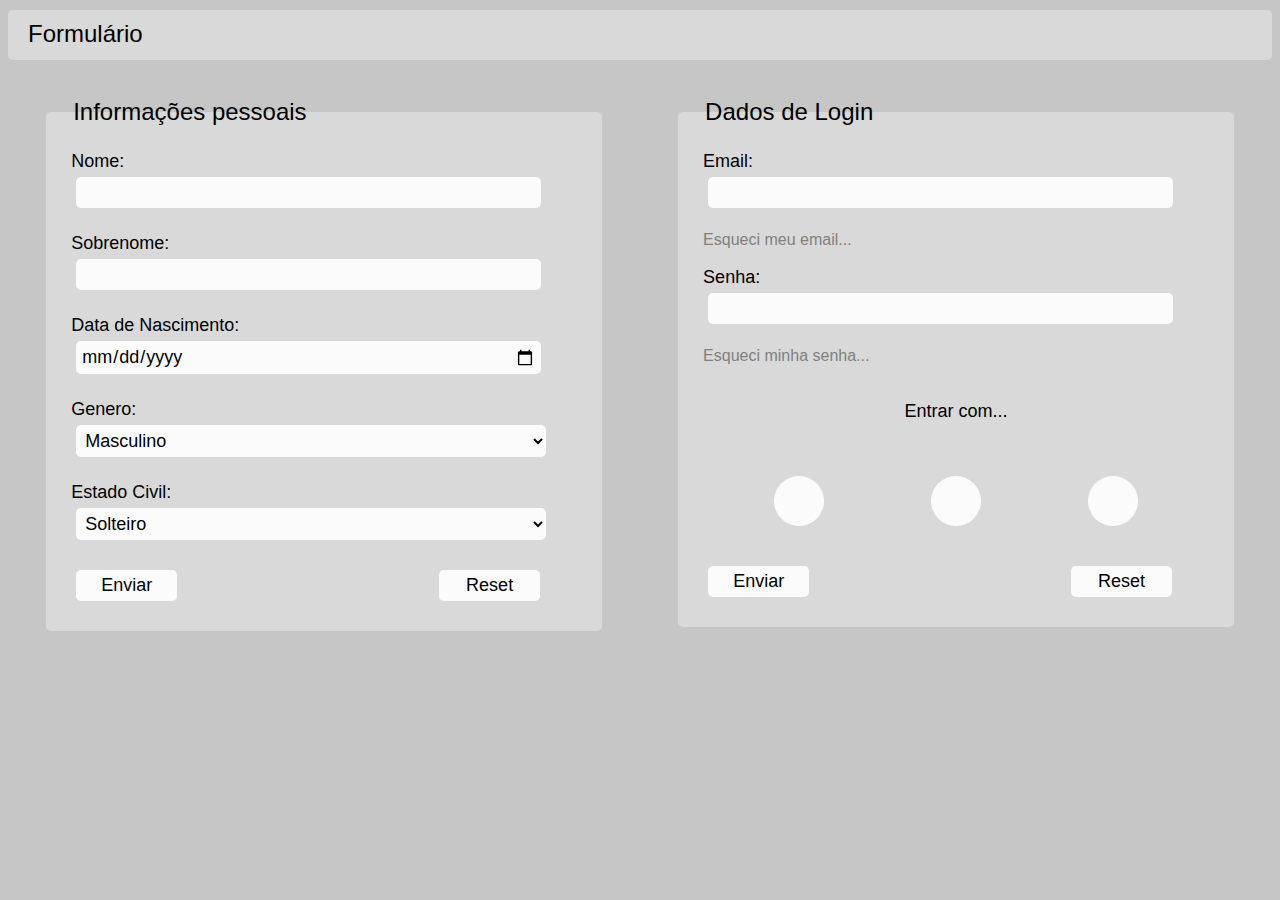
==== index.html @ 8f43b794 "paginas de index" ====
<!DOCTYPE html>
<html lang="en">

<head>
    <meta charset="UTF-8">
    <meta http-equiv="X-UA-Compatible" content="IE=edge">
    <meta name="viewport" content="width=device-width, initial-scale=1.0">
    <title>Document</title>
    <link rel="stylesheet" href="style.css">
</head>

<body>
    <header class="bloco">
        <div class="texto">
            <a href="" class="formatacao">Formulário</a>
        </div>
    </header>
    <main>
        <div class="InfoPessoal">
            <form action="#" method="post">
                <fieldset class="blocoForms" style="border: #C6C6C6;">
                    <legend class="formatacao">Informações pessoais</legend>
    
                    <div id="inputsContainer">
                        <div class="inputContainer" id="nomeInputContainer">
                            <label for="Nome" class="formatacaoImput">Nome:</label>
                            <input class="decoracao formatacaoImput" type="text" id="Nome" required>
                        </div>
                        <div class="inputContainer" id="sobrenomeInputContainer">
                            <label for="Sobrenome" class="formatacaoImput">Sobrenome:</label>
                            <input class="decoracao formatacaoImput" type="text" id="Sobrenome" required>
                        </div>
                        <div class="inputContainer" id="dataInputContainer">
                            <label for="Data" class="formatacaoImput">Data de Nascimento:</label>
                            <input class="decoracao formatacaoImput" type="date" id="Data" required>
                        </div>
                        <div class="inputContainer" id="generoInputContainer">
                            <label for="Genero" class="formatacaoImput">Genero:</label>
                            <select class="decoracao formatacaoImput select" id="Genero" required>
                                <option value="1">Masculino</option>
                                <option value="2">Feminino</option>
                                <option value="3">Outro</option>
                            </select>
                        </div>
                        <div class="inputContainer" id="estadoInputContainer">
                            <label for="Estado" class="formatacaoImput">Estado Civil:</label>
                            <select class="decoracao formatacaoImput select" id="Estado" required>
                                <option value="1">Solteiro</option>
                                <option value="2">Casado</option>
                                <option value="3">Namorando</option>
                            </select>
                        </div>
                    </div>
                    <input class="decoracao formatacaoImput" id="Enviar" type="submit" value="Enviar">
                    <input class="decoracao formatacaoImput" id="Reset" type="reset">
                </fieldset>
            </form>
        </div>
        <div class="DadosDeLogin">
            <form action="#" method="post">
                <fieldset class="blocoForms" style="border: #C6C6C6;">
                    <legend class="formatacao">Dados de Login</legend>
                    <label for="Email" class="formatacaoImput">Email:</label>
                    <input class="decoracao formatacaoImput" type="text" id="Email" required><br><br>
                    <a href="" class="Esqueci">Esqueci meu email...</a><br><br>
                    <label for="Senha" class="formatacaoImput">Senha:</label>
                    <input class="decoracao formatacaoImput" type="password" id="Senha" required><br><br>
                    <a href="" class="Esqueci">Esqueci minha senha...</a><br><br>
                    <p class="Entrar formatacaoImput">Entrar com...</p>
                    <div id="buttonsContainer">
                        <button><img src="" alt=""></button>
                        <button><img src="" alt=""></button>
                        <button><img src="" alt=""></button>
                    </div>
                    <input class="decoracao formatacaoImput" id="Enviar" type="submit" value="Enviar">
                    <input class="decoracao formatacaoImput" id="Reset" type="reset">
                </fieldset>
            </form>
        </div>
    </main>
</body>

</html>
---- style.css ----
body{
            background-color: #C6C6C6;
        }
        .bloco{
            background-color: #D9D9D9;
            height: 50px;
            border-radius: 5px;
        }
        .blocoForms{
            background-color: #D9D9D9;
            border-radius: 5px;
            width: 40%;
            margin: 3%;
            padding: 2%;
            float: left;
        }
        a{
            text-decoration: none;
            color: black;
        }
        .formatacao{
            font-family: Arial, Helvetica, sans-serif ;
            font-size: x-large;
        }
        .texto{
            margin: 10px;
            padding: 10px;
        }
        .decoracao{
            width: 90%;
            padding: 5px;
            margin: 5px;
            border-radius: 5px;
            border: #FBFBFB;
            background-color: #FBFBFB;
            
        }
        .select{
            width: 93%;
        }
        .formatacaoImput{
            font-family: Arial, Helvetica, sans-serif ;
            font-size: large;    
        }
        #Enviar{
            width: 20%;
        }
        #Reset{
            margin-left: 50%;
            width: 20%;
        }
        .Esqueci{
            color: grey;
            font-family: Arial, Helvetica, sans-serif;       
        }
        .Esqueci:hover{
            text-decoration: underline;
        }
        button{
            margin: 7%;
            height: 50px;
            width: 50px;
            border-radius: 100%;
            border: #FBFBFB;
            background-color: #FBFBFB;
        }
        .Entrar{
            text-align: center;
        }

        #buttonsContainer{
            display: flex;
            justify-content: space-evenly;
            align-items: center;
        }
        #inputsContainer{
            display: flex;
            flex-direction: column;
        }
        .inputContainer{
            margin-bottom: 20px;
        }
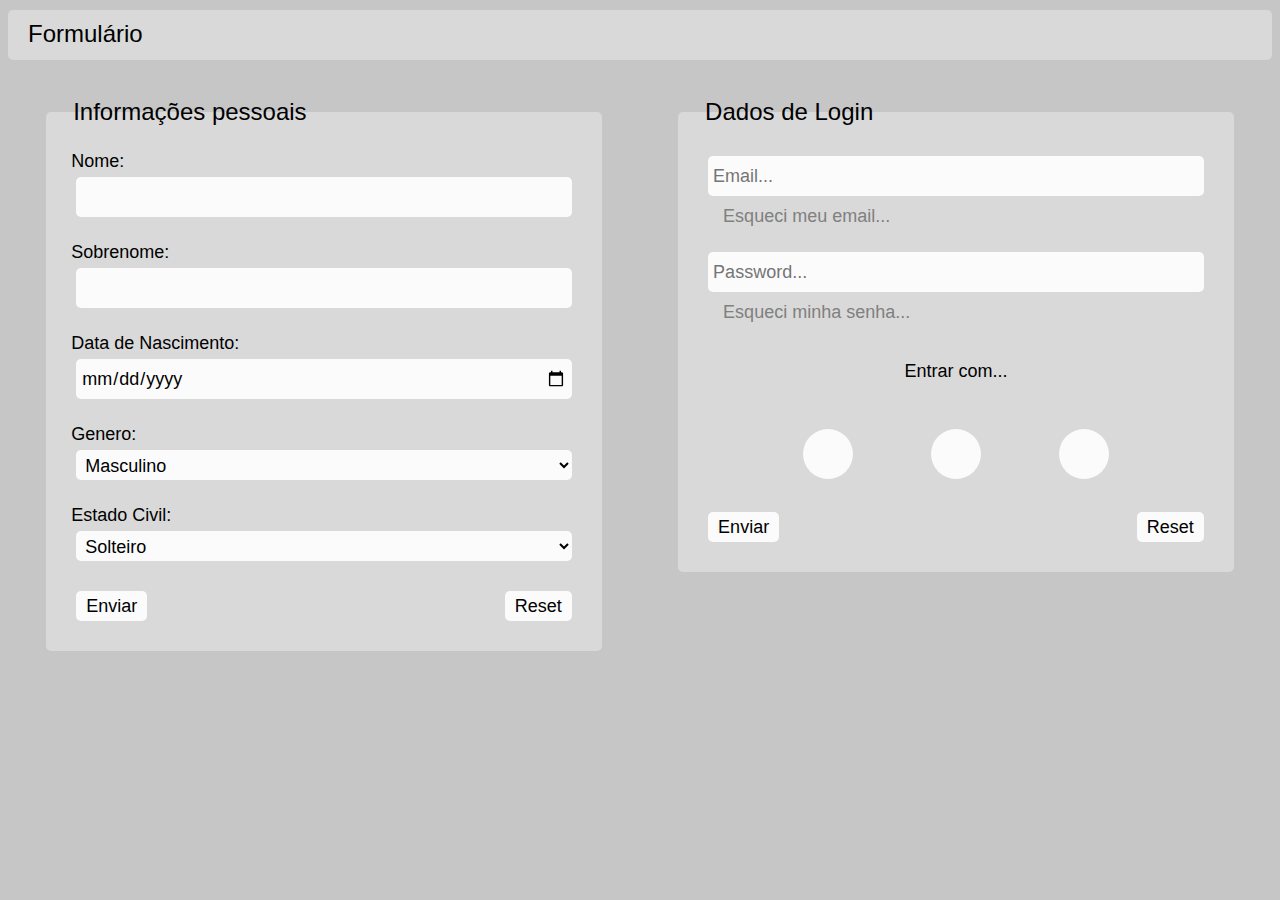
==== commit 7469eb4c: "Mudanças no html" ====
--- a/index.html
+++ b/index.html
@@ -16,43 +16,45 @@
         </div>
     </header>
     <main>
-        <div class="InfoPessoal">
+        <div class="" id="InfoPessoal">
             <form action="#" method="post">
                 <fieldset class="blocoForms" style="border: #C6C6C6;">
                     <legend class="formatacao">Informações pessoais</legend>
-    
+
                     <div id="inputsContainer">
                         <div class="inputContainer" id="nomeInputContainer">
-                            <label for="Nome" class="formatacaoImput">Nome:</label>
-                            <input class="decoracao formatacaoImput" type="text" id="Nome" required>
+                            <label for="Nome">Nome:</label>
+                            <input class="input" type="text" id="Nome" required>
                         </div>
                         <div class="inputContainer" id="sobrenomeInputContainer">
-                            <label for="Sobrenome" class="formatacaoImput">Sobrenome:</label>
-                            <input class="decoracao formatacaoImput" type="text" id="Sobrenome" required>
+                            <label for="Sobrenome">Sobrenome:</label>
+                            <input class="input" type="text" id="Sobrenome" required>
                         </div>
                         <div class="inputContainer" id="dataInputContainer">
-                            <label for="Data" class="formatacaoImput">Data de Nascimento:</label>
-                            <input class="decoracao formatacaoImput" type="date" id="Data" required>
+                            <label for="Data">Data de Nascimento:</label>
+                            <input class="input" type="date" id="Data" required>
                         </div>
                         <div class="inputContainer" id="generoInputContainer">
-                            <label for="Genero" class="formatacaoImput">Genero:</label>
-                            <select class="decoracao formatacaoImput select" id="Genero" required>
+                            <label for="Genero">Genero:</label>
+                            <select class="input select" id="Genero" required>
                                 <option value="1">Masculino</option>
                                 <option value="2">Feminino</option>
                                 <option value="3">Outro</option>
                             </select>
                         </div>
                         <div class="inputContainer" id="estadoInputContainer">
-                            <label for="Estado" class="formatacaoImput">Estado Civil:</label>
-                            <select class="decoracao formatacaoImput select" id="Estado" required>
+                            <label for="Estado">Estado Civil:</label>
+                            <select class="input" id="Estado" required>
                                 <option value="1">Solteiro</option>
                                 <option value="2">Casado</option>
                                 <option value="3">Namorando</option>
                             </select>
                         </div>
                     </div>
-                    <input class="decoracao formatacaoImput" id="Enviar" type="submit" value="Enviar">
-                    <input class="decoracao formatacaoImput" id="Reset" type="reset">
+                    <div id="submitContainer">
+                        <input class="input" id="Enviar" type="submit" value="Enviar">
+                        <input class="input" id="Reset" type="reset">
+                    </div>
                 </fieldset>
             </form>
         </div>
@@ -60,20 +62,26 @@
             <form action="#" method="post">
                 <fieldset class="blocoForms" style="border: #C6C6C6;">
                     <legend class="formatacao">Dados de Login</legend>
-                    <label for="Email" class="formatacaoImput">Email:</label>
-                    <input class="decoracao formatacaoImput" type="text" id="Email" required><br><br>
-                    <a href="" class="Esqueci">Esqueci meu email...</a><br><br>
-                    <label for="Senha" class="formatacaoImput">Senha:</label>
-                    <input class="decoracao formatacaoImput" type="password" id="Senha" required><br><br>
-                    <a href="" class="Esqueci">Esqueci minha senha...</a><br><br>
-                    <p class="Entrar formatacaoImput">Entrar com...</p>
-                    <div id="buttonsContainer">
-                        <button><img src="" alt=""></button>
-                        <button><img src="" alt=""></button>
-                        <button><img src="" alt=""></button>
+                    <div id="inputsContainer">
+                        <div class="inputContainer" id="emailInputContainer">
+                            <input class="input" type="email" placeholder="Email..." id="Email" required>
+                            <a href="" class="Esqueci">Esqueci meu email...</a>
+                        </div>
+                        <div class="inputContainer" id="passwordInputContainer">
+                            <input class="input" type="password" placeholder="Password..." id="Senha" required>
+                            <a href="" class="Esqueci">Esqueci minha senha...</a>
+                        </div>
+                        <p class="Entrar">Entrar com...</p>
+                        <div id="buttonsContainer">
+                            <button><img src="" alt=""></button>
+                            <button><img src="" alt=""></button>
+                            <button><img src="" alt=""></button>
+                        </div>
+                        <div id="submitContainer">
+                            <input class="input" id="Enviar" type="submit" value="Enviar">
+                            <input class="input" id="Reset" type="reset">
+                        </div>
                     </div>
-                    <input class="decoracao formatacaoImput" id="Enviar" type="submit" value="Enviar">
-                    <input class="decoracao formatacaoImput" id="Reset" type="reset">
                 </fieldset>
             </form>
         </div>
--- a/style.css
+++ b/style.css
@@ -1,83 +1,111 @@
+body {
+    background-color: #C6C6C6;
+}
 
-        body{
-            background-color: #C6C6C6;
-        }
-        .bloco{
-            background-color: #D9D9D9;
-            height: 50px;
-            border-radius: 5px;
-        }
-        .blocoForms{
-            background-color: #D9D9D9;
-            border-radius: 5px;
-            width: 40%;
-            margin: 3%;
-            padding: 2%;
-            float: left;
-        }
-        a{
-            text-decoration: none;
-            color: black;
-        }
-        .formatacao{
-            font-family: Arial, Helvetica, sans-serif ;
-            font-size: x-large;
-        }
-        .texto{
-            margin: 10px;
-            padding: 10px;
-        }
-        .decoracao{
-            width: 90%;
-            padding: 5px;
-            margin: 5px;
-            border-radius: 5px;
-            border: #FBFBFB;
-            background-color: #FBFBFB;
-            
-        }
-        .select{
-            width: 93%;
-        }
-        .formatacaoImput{
-            font-family: Arial, Helvetica, sans-serif ;
-            font-size: large;    
-        }
-        #Enviar{
-            width: 20%;
-        }
-        #Reset{
-            margin-left: 50%;
-            width: 20%;
-        }
-        .Esqueci{
-            color: grey;
-            font-family: Arial, Helvetica, sans-serif;       
-        }
-        .Esqueci:hover{
-            text-decoration: underline;
-        }
-        button{
-            margin: 7%;
-            height: 50px;
-            width: 50px;
-            border-radius: 100%;
-            border: #FBFBFB;
-            background-color: #FBFBFB;
-        }
-        .Entrar{
-            text-align: center;
-        }
+.bloco {
+    background-color: #D9D9D9;
+    height: 50px;
+    border-radius: 5px;
+}
 
-        #buttonsContainer{
-            display: flex;
-            justify-content: space-evenly;
-            align-items: center;
-        }
-        #inputsContainer{
-            display: flex;
-            flex-direction: column;
-        }
-        .inputContainer{
-            margin-bottom: 20px;
-        }+.blocoForms {
+    background-color: #D9D9D9;
+    border-radius: 5px;
+    width: 40%;
+    margin: 3%;
+    padding: 2%;
+    float: left;
+}
+
+.blocoContainer {}
+
+a {
+    text-decoration: none;
+    color: black;
+}
+
+.formatacao {
+    font-family: Arial, Helvetica, sans-serif;
+    font-size: x-large;
+}
+
+.texto {
+    margin: 10px;
+    padding: 10px;
+}
+
+
+
+.formatacaoImput {}
+
+.Esqueci {
+    color: grey;
+    font-family: Arial, Helvetica, sans-serif;
+    font-size: large;
+    margin-left: 20px;
+    margin-top: 5px;
+}
+
+.Esqueci:hover {
+    text-decoration: underline;
+}
+
+button {
+    margin: 7%;
+    height: 50px;
+    width: 50px;
+    border-radius: 100%;
+    border: #FBFBFB;
+    background-color: #FBFBFB;
+}
+
+.Entrar {
+    text-align: center;
+}
+
+#buttonsContainer {
+    display: flex;
+    justify-content: space-evenly;
+    align-items: center;
+    margin-left: 50px;
+    margin-right: 50px;
+}
+
+#inputsContainer {
+    display: flex;
+    flex-direction: column;
+}
+
+.inputContainer {
+    margin-bottom: 20px;
+    display: flex;
+    flex-direction: column;
+}
+
+.input {
+    font-family: Arial, Helvetica, sans-serif;
+    font-size: large;
+    padding: 5px;
+    margin: 5px;
+    border-radius: 5px;
+    border: #FBFBFB;
+    background-color: #FBFBFB;
+    height: 30px;
+}
+
+label,
+p {
+    font-family: Arial, Helvetica, sans-serif;
+    font-size: large;
+}
+
+#submitContainer {
+    display: flex;
+    justify-content: space-between;
+}
+
+#Enviar,
+#Reset {
+    padding-left: 10px;
+    padding-right: 10px;
+}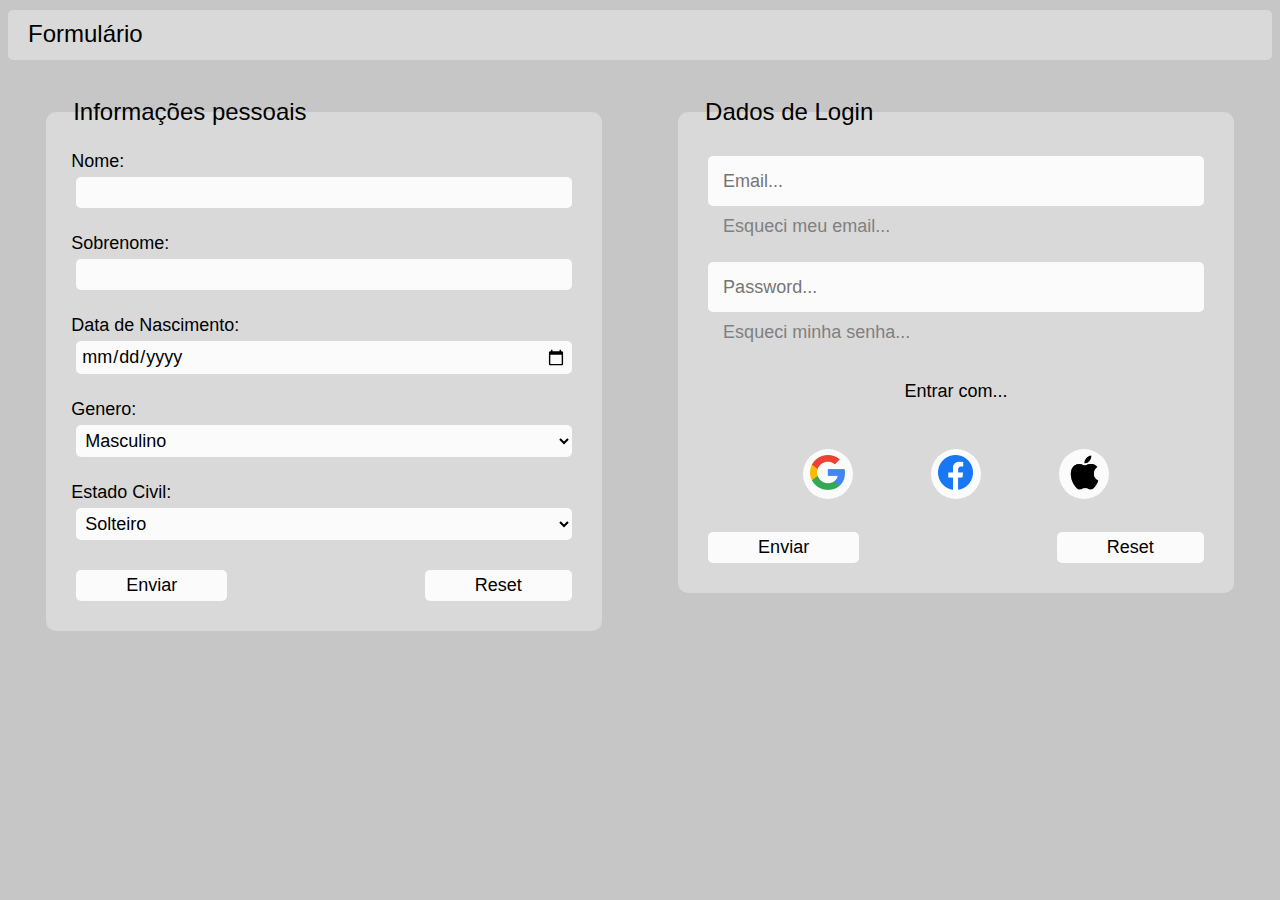
==== commit 513ac939: "Branches Image" ====
--- a/index.html
+++ b/index.html
@@ -73,9 +73,9 @@
                         </div>
                         <p class="Entrar">Entrar com...</p>
                         <div id="buttonsContainer">
-                            <button><img src="" alt=""></button>
-                            <button><img src="" alt=""></button>
-                            <button><img src="" alt=""></button>
+                            <button><img id="GoogleLogo" src="imagens/logos--google-icon.png" alt="logoGoogle"></button>
+                            <button><img id="FacebookLogo" src="imagens/logos--facebook.png" alt="logoFacebook"></button>
+                            <button><img id="AppleLogo" src="imagens/logos--apple.png" alt="logoApple"></button>
                         </div>
                         <div id="submitContainer">
                             <input class="input" id="Enviar" type="submit" value="Enviar">
--- a/style.css
+++ b/style.css
@@ -1,111 +1,117 @@
 body {
-    background-color: #C6C6C6;
+  background-color: #c6c6c6;
 }
 
 .bloco {
-    background-color: #D9D9D9;
-    height: 50px;
-    border-radius: 5px;
+  background-color: #d9d9d9;
+  height: 50px;
+  border-radius: 5px;
 }
 
 .blocoForms {
-    background-color: #D9D9D9;
-    border-radius: 5px;
-    width: 40%;
-    margin: 3%;
-    padding: 2%;
-    float: left;
+  background-color: #d9d9d9;
+  border-radius: 10px;
+  width: 40%;
+  margin: 3%;
+  padding: 2%;
+  float: left;
 }
 
-.blocoContainer {}
-
 a {
-    text-decoration: none;
-    color: black;
+  text-decoration: none;
+  color: black;
 }
 
 .formatacao {
-    font-family: Arial, Helvetica, sans-serif;
-    font-size: x-large;
+  font-family: Arial, Helvetica, sans-serif;
+  font-size: x-large;
 }
 
 .texto {
-    margin: 10px;
-    padding: 10px;
+  margin: 10px;
+  padding: 10px;
 }
 
-
-
-.formatacaoImput {}
-
 .Esqueci {
-    color: grey;
-    font-family: Arial, Helvetica, sans-serif;
-    font-size: large;
-    margin-left: 20px;
-    margin-top: 5px;
+  color: grey;
+  font-family: Arial, Helvetica, sans-serif;
+  font-size: large;
+  margin-left: 20px;
+  margin-top: 5px;
 }
 
 .Esqueci:hover {
-    text-decoration: underline;
+  text-decoration: underline;
 }
 
 button {
-    margin: 7%;
-    height: 50px;
-    width: 50px;
-    border-radius: 100%;
-    border: #FBFBFB;
-    background-color: #FBFBFB;
+  margin: 7%;
+  height: 50px;
+  width: 50px;
+  border-radius: 100%;
+  border: #fbfbfb;
+  background-color: #fbfbfb;
+}
+
+#GoogleLogo,
+#FacebookLogo,
+#AppleLogo {
+  width: 35px;
 }
 
 .Entrar {
-    text-align: center;
+  text-align: center;
 }
 
 #buttonsContainer {
-    display: flex;
-    justify-content: space-evenly;
-    align-items: center;
-    margin-left: 50px;
-    margin-right: 50px;
+  display: flex;
+  justify-content: space-evenly;
+  align-items: center;
+  margin-left: 50px;
+  margin-right: 50px;
 }
 
 #inputsContainer {
-    display: flex;
-    flex-direction: column;
+  display: flex;
+  flex-direction: column;
 }
 
 .inputContainer {
-    margin-bottom: 20px;
-    display: flex;
-    flex-direction: column;
+  margin-bottom: 20px;
+  display: flex;
+  flex-direction: column;
 }
 
 .input {
-    font-family: Arial, Helvetica, sans-serif;
-    font-size: large;
-    padding: 5px;
-    margin: 5px;
-    border-radius: 5px;
-    border: #FBFBFB;
-    background-color: #FBFBFB;
-    height: 30px;
+  font-family: Arial, Helvetica, sans-serif;
+  font-size: large;
+  padding: 5px;
+  margin: 5px;
+  border-radius: 5px;
+  border: #fbfbfb;
+  background-color: #fbfbfb;
+  /* height: 30px; */
 }
 
 label,
 p {
-    font-family: Arial, Helvetica, sans-serif;
-    font-size: large;
+  font-family: Arial, Helvetica, sans-serif;
+  font-size: large;
 }
 
 #submitContainer {
-    display: flex;
-    justify-content: space-between;
+  display: flex;
+  justify-content: space-between;
 }
 
 #Enviar,
 #Reset {
-    padding-left: 10px;
-    padding-right: 10px;
-}+  padding-left: 50px;
+  padding-right: 50px;
+}
+
+#Email,
+#Senha {
+  height: 40px;
+  padding-left: 15px;
+}
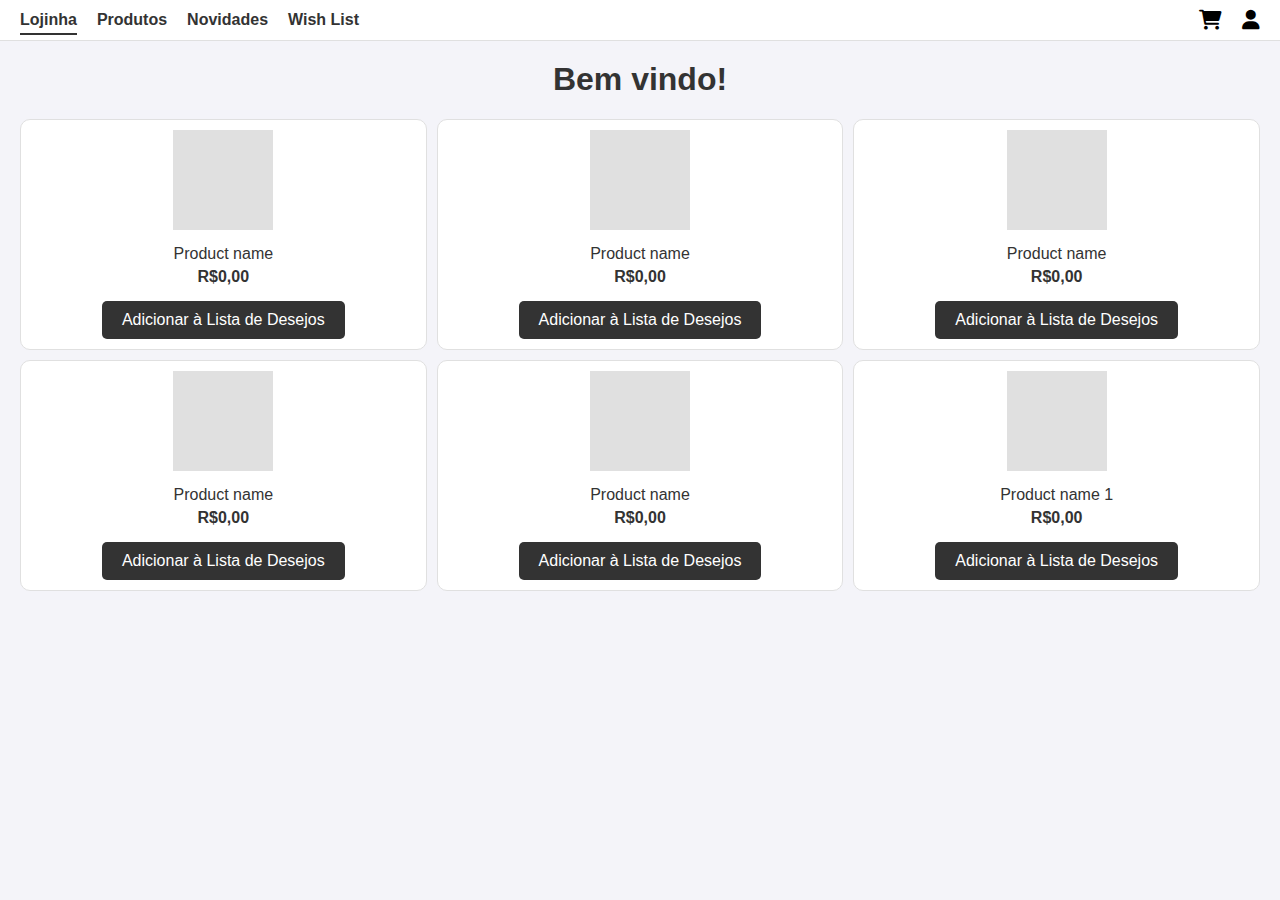
==== commit 572117bb: "Mudancas Chat" ====
--- a/index.html
+++ b/index.html
@@ -1,91 +1,82 @@
-<!DOCTYPE html>
-<html lang="en">
-
-<head>
-    <meta charset="UTF-8">
-    <meta http-equiv="X-UA-Compatible" content="IE=edge">
-    <meta name="viewport" content="width=device-width, initial-scale=1.0">
-    <title>Document</title>
-    <link rel="stylesheet" href="style.css">
-</head>
-
-<body>
-    <header class="bloco">
-        <div class="texto">
-            <a href="" class="formatacao">Formulário</a>
-        </div>
-    </header>
-    <main>
-        <div class="" id="InfoPessoal">
-            <form action="#" method="post">
-                <fieldset class="blocoForms" style="border: #C6C6C6;">
-                    <legend class="formatacao">Informações pessoais</legend>
-
-                    <div id="inputsContainer">
-                        <div class="inputContainer" id="nomeInputContainer">
-                            <label for="Nome">Nome:</label>
-                            <input class="input" type="text" id="Nome" required>
-                        </div>
-                        <div class="inputContainer" id="sobrenomeInputContainer">
-                            <label for="Sobrenome">Sobrenome:</label>
-                            <input class="input" type="text" id="Sobrenome" required>
-                        </div>
-                        <div class="inputContainer" id="dataInputContainer">
-                            <label for="Data">Data de Nascimento:</label>
-                            <input class="input" type="date" id="Data" required>
-                        </div>
-                        <div class="inputContainer" id="generoInputContainer">
-                            <label for="Genero">Genero:</label>
-                            <select class="input select" id="Genero" required>
-                                <option value="1">Masculino</option>
-                                <option value="2">Feminino</option>
-                                <option value="3">Outro</option>
-                            </select>
-                        </div>
-                        <div class="inputContainer" id="estadoInputContainer">
-                            <label for="Estado">Estado Civil:</label>
-                            <select class="input" id="Estado" required>
-                                <option value="1">Solteiro</option>
-                                <option value="2">Casado</option>
-                                <option value="3">Namorando</option>
-                            </select>
-                        </div>
-                    </div>
-                    <div id="submitContainer">
-                        <input class="input" id="Enviar" type="submit" value="Enviar">
-                        <input class="input" id="Reset" type="reset">
-                    </div>
-                </fieldset>
-            </form>
-        </div>
-        <div class="DadosDeLogin">
-            <form action="#" method="post">
-                <fieldset class="blocoForms" style="border: #C6C6C6;">
-                    <legend class="formatacao">Dados de Login</legend>
-                    <div id="inputsContainer">
-                        <div class="inputContainer" id="emailInputContainer">
-                            <input class="input" type="email" placeholder="Email..." id="Email" required>
-                            <a href="" class="Esqueci">Esqueci meu email...</a>
-                        </div>
-                        <div class="inputContainer" id="passwordInputContainer">
-                            <input class="input" type="password" placeholder="Password..." id="Senha" required>
-                            <a href="" class="Esqueci">Esqueci minha senha...</a>
-                        </div>
-                        <p class="Entrar">Entrar com...</p>
-                        <div id="buttonsContainer">
-                            <button><img id="GoogleLogo" src="imagens/logos--google-icon.png" alt="logoGoogle"></button>
-                            <button><img id="FacebookLogo" src="imagens/logos--facebook.png" alt="logoFacebook"></button>
-                            <button><img id="AppleLogo" src="imagens/logos--apple.png" alt="logoApple"></button>
-                        </div>
-                        <div id="submitContainer">
-                            <input class="input" id="Enviar" type="submit" value="Enviar">
-                            <input class="input" id="Reset" type="reset">
-                        </div>
-                    </div>
-                </fieldset>
-            </form>
-        </div>
-    </main>
-</body>
-
-</html>+<!DOCTYPE html>
+<html lang="pt-BR">
+<head>
+    <meta charset="UTF-8">
+    <meta name="viewport" content="width=device-width, initial-scale=1.0">
+    <title>Lojinha</title>
+    <link rel="stylesheet" href="styles.css">
+    <link rel="stylesheet" href="https://cdnjs.cloudflare.com/ajax/libs/font-awesome/6.0.0-beta3/css/all.min.css">
+</head>
+<body>
+    <header>
+        <nav>
+            <ul>
+                <li><a href="index.html" class="active">Lojinha</a></li>
+                <li><a href="produtos.html">Produtos</a></li>
+                <li><a href="novidades.html">Novidades</a></li>
+                <li><a href="wishlist.html">Wish List</a></li>
+            </ul>
+            <div class="user-cart">
+                <i class="fas fa-shopping-cart"></i>
+                <i class="fas fa-user"></i>
+            </div>
+        </nav>
+    </header>
+    <main id="main-content">
+        <h1>Bem vindo!</h1>
+        <div class="products-grid">
+            <!-- Exemplo de produto -->
+            <div class="product-card">
+                <div class="product-image"></div>
+                <div class="product-details">
+                    <p>Product name</p>
+                    <p class="product-price">R$0,00</p>
+                </div>
+                <button class="add-to-cart" onclick="addToWishList('Product name', 0.00)">Adicionar à Lista de Desejos</button>
+            </div>
+            <div class="product-card">
+                <div class="product-image"></div>
+                <div class="product-details">
+                    <p>Product name</p>
+                    <p class="product-price">R$0,00</p>
+                </div>
+                <button class="add-to-cart" onclick="addToWishList('Product name', 0.00)">Adicionar à Lista de Desejos</button>
+            </div>
+            <div class="product-card">
+                <div class="product-image"></div>
+                <div class="product-details">
+                    <p>Product name</p>
+                    <p class="product-price">R$0,00</p>
+                </div>
+                <button class="add-to-cart" onclick="addToWishList('Product name', 0.00)">Adicionar à Lista de Desejos</button>
+            </div>
+            <div class="product-card">
+                <div class="product-image"></div>
+                <div class="product-details">
+                    <p>Product name</p>
+                    <p class="product-price">R$0,00</p>
+                </div>
+                <button class="add-to-cart" onclick="addToWishList('Product name', 0.00)">Adicionar à Lista de Desejos</button>
+            </div>
+            <div class="product-card">
+                <div class="product-image"></div>
+                <div class="product-details">
+                    <p>Product name</p>
+                    <p class="product-price">R$0,00</p>
+                </div>
+                <button class="add-to-cart" onclick="addToWishList('Product name', 0.00)">Adicionar à Lista de Desejos</button>
+            </div>
+            <div class="product-card">
+                <div class="product-image"></div>
+                <div class="product-details">
+                    <p>Product name 1</p>
+                    <p class="product-price">R$0,00</p>
+                </div>
+                <button class="add-to-cart" onclick="addToWishList('Product name', 0.00)">Adicionar à Lista de Desejos</button>
+            </div>
+            <!-- Mais produtos podem ser adicionados aqui -->
+        </div>
+    </main>
+    <script src="script.js"></script>
+</body>
+</html>
--- a/styles.css
+++ b/styles.css
@@ -0,0 +1,174 @@
+body {
+    font-family: Arial, sans-serif;
+    margin: 0;
+    padding: 0;
+    background-color: #f4f4f9;
+}
+
+header {
+    background-color: #ffffff;
+    border-bottom: 1px solid #e0e0e0;
+    padding: 10px 20px;
+}
+
+nav {
+    display: flex;
+    justify-content: space-between;
+    align-items: center;
+}
+
+nav ul {
+    list-style-type: none;
+    margin: 0;
+    padding: 0;
+    display: flex;
+    gap: 20px;
+}
+
+nav ul li a {
+    text-decoration: none;
+    color: #333333;
+    font-weight: bold;
+    padding-bottom: 5px;
+}
+
+nav ul li a.active {
+    border-bottom: 2px solid #333333;
+}
+
+.user-cart {
+    display: flex;
+    gap: 20px;
+    font-size: 20px;
+}
+
+main {
+    padding: 20px;
+    text-align: center;
+}
+
+h1 {
+    margin-top: 0;
+    color: #333333;
+}
+
+.no-products {
+    font-size: 24px;
+    color: #777777;
+    margin: 20px 0;
+}
+
+.no-products p {
+    margin: 5px 0;
+}
+
+.return-button {
+    padding: 10px 20px;
+    font-size: 16px;
+    border: none;
+    background-color: #333333;
+    color: #ffffff;
+    border-radius: 5px;
+    cursor: pointer;
+}
+
+.return-button:hover {
+    background-color: #555555;
+}
+
+.products-grid {
+    display: grid;
+    grid-template-columns: 1fr 1fr 1fr;
+    gap: 10px;
+}
+
+.product-card {
+    display: flex;
+    flex-direction: column;
+    align-items: center;
+    background-color: #ffffff;
+    border: 1px solid #e0e0e0;
+    border-radius: 10px;
+    padding: 10px;
+}
+
+.product-card .product-image {
+    width: 100px;
+    height: 100px;
+    background-color: #e0e0e0;
+    margin-bottom: 10px;
+}
+
+.product-card .product-details {
+    text-align: center;
+}
+
+.product-card .product-details p {
+    margin: 5px 0;
+    color: #333333;
+}
+
+.product-card .product-price {
+    font-weight: bold;
+    margin-top: 10px;
+}
+
+.product-card .add-to-cart {
+    padding: 10px 20px;
+    font-size: 16px;
+    border: none;
+    background-color: #333333;
+    color: #ffffff;
+    border-radius: 5px;
+    cursor: pointer;
+    margin-top: 10px;
+}
+
+.product-card .add-to-cart:hover {
+    background-color: #555555;
+}
+
+.quantity-controls {
+    display: flex;
+    align-items: center;
+}
+
+.quantity-controls input {
+    width: 40px;
+    text-align: center;
+    margin: 0 5px;
+}
+
+.quantity-controls button {
+    padding: 5px 10px;
+    font-size: 16px;
+    cursor: pointer;
+    border: none;
+    background-color: #333333;
+    color: #ffffff;
+    border-radius: 5px;
+}
+
+.quantity-controls button:hover {
+    background-color: #555555;
+}
+
+.total {
+    font-size: 18px;
+    font-weight: bold;
+}
+
+.continue-button {
+    padding: 10px 20px;
+    font-size: 16px;
+    border: none;
+    background-color: #333333;
+    color: #ffffff;
+    border-radius: 5px;
+    cursor: pointer;
+    margin-top: 20px;
+}
+
+.continue-button:hover {
+    background-color: #555555;
+}
